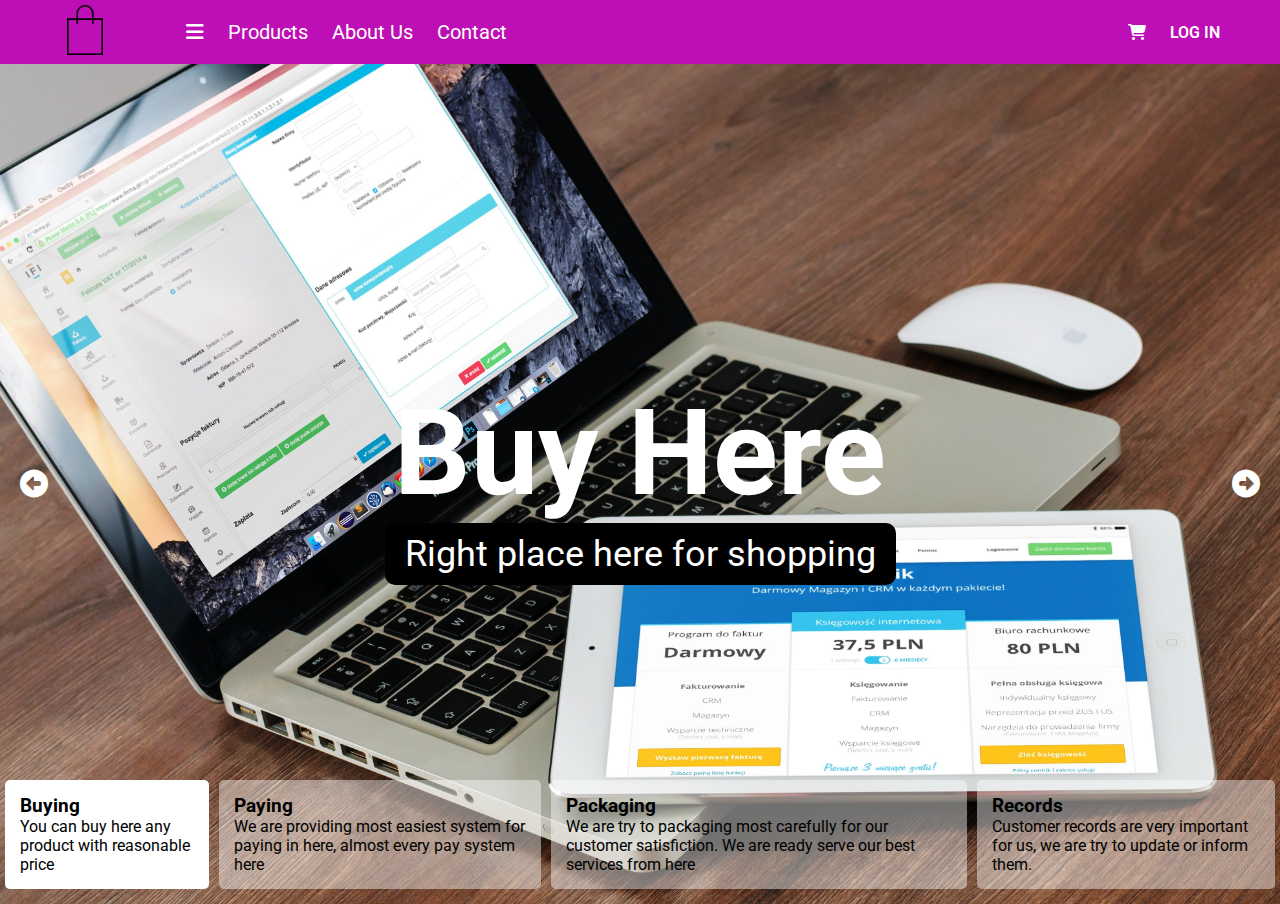
==== 01_eCommerce/index.html @ 6dfb41c2 "Again try to work with login and register page. It's not going to final stage what do you want" ====
<!DOCTYPE html>
<html lang="en">
<head>
    <meta charset="UTF-8">
    <meta name="viewport" content="width=device-width, initial-scale=1.0">
    <title>eCommerse Products Buy & Sell Platform | HTML Template Design </title>

    <!-- Favicon Icon setup -->
    <link rel="shortcut icon" href="./assets/img/favicon.ico" type="image/x-icon">

    <!-- Font Awesome version 6 CDN link -->
    <link rel="stylesheet" href="https://cdnjs.cloudflare.com/ajax/libs/font-awesome/6.1.1/css/all.min.css" />

    <!-- Google Fonts Link Roboto | poppins | Montserrat-->
    <link href="https://fonts.googleapis.com/css2?family=Montserrat:wght@500;600;700&family=Poppins:wght@500;600;700&family=Roboto:wght@500;700&display=swap" rel="stylesheet"> 

    <!-- Custom Css link -->
    <link rel="stylesheet" href="./assets/css/style.css">
</head>
<body>
    
    <!-- Header Section Start -->
    <section class="header">
        <div class="header-inner container">
            <div class="logo">
                <a href="#">
                    <img src="./assets/img/logo.png" alt=""> 
                </a>
            </div>
            <div class="menu">
                <nav>
                    <a href="#">
                        <i class="fa-solid fa-bars" onclick="cat()"></i>
                        <ul class="bar-menu">
                            <li><a href="#">Products</a></li>
                            <li><a href="#">Products</a></li>
                            <li><a href="#">Products</a></li>
                            <li><a href="#">Products</a></li>
                            <li><a href="#">Products</a></li>
                            <li><a href="#">Products</a></li>
                            <li><a href="#">Products</a></li>
                        </ul>
                    </a>
                    <a href="#">Products</a>
                    <a href="#">About Us</a>
                    <a href="#">Contact</a>
                </nav>
            </div>
            <div class="header-btn">
                <a href="#">
                    <i class="fa-solid fa-shopping-cart"></i>
                </a>
                <a href="./pages/login.html" class="log">Log in</a>
            </div>
        </div>
        
    </section>
    <!-- Header Section End -->

    <!-- Slide Section Start -->
    <section class="slide">
        <div class="slider">
            <div class="slider-item active" style="background-image: url(./assets/img/slide1.jpg);">
                <h1>Buy Here</h1>
                <p>Right place here for shopping</p>
            </div>
            <div class="slider-item" style="background-image: url(./assets/img/slide2.jpg);">
                <h1>Pay <br> Comfortly</h1>
                <p>Right place here for shopping</p>
            </div>
            <div class="slider-item" style="background-image: url(./assets/img/slide3.jpg);">
                <h1>Proper <br> Packaging</h1>
                <p>Right place here for shopping</p>
            </div>
            <div class="slider-item" style="background-image: url(./assets/img/slide4.jpg);">
                <h1>Customer <br> Records</h1>
                <p>Right place here for shopping</p>
            </div>
        </div>
        <div class="slider-order">
            <i class="fa-solid fa-arrow-alt-circle-left slide-pre"></i>
            <i class="fa-solid fa-arrow-alt-circle-right slide-next"></i>
        </div> 
        <div class="slider-info">
            <div class="slider-info-item">
                <h3>Buying</h3>
                <p>You can buy here any product with reasonable price</p>
            </div>
            <div class="slider-info-item">
                <h3>Paying</h3>
                <p>We are providing most easiest system for paying in here, almost every pay system here</p>
            </div>
            <div class="slider-info-item">
                <h3>Packaging</h3>
                <p>We are try to packaging most carefully for our customer satisfiction. We are ready serve our best services from here</p>
            </div>
            <div class="slider-info-item">
                <h3>Records</h3>
                <p>Customer records are very important for us, we are try to update or inform them.</p>
            </div>
        </div>
    </section>
    <!-- Slide Section End -->


    <!-- Custome JavaScript link -->
    <script src="./assets/js/index.js"></script>
    <!-- <script src="./assets/js/login.js"></script> -->
    
</body>
</html>
---- 01_eCommerce/assets/css/style.css ----
/* Style Indexing */
/*
    01. Default & common
    02. Header
    03. Slide
    04. Services
    05. About
    06. Upcoming Work
    07. Gallary
    08. Testimonial
    09. Contact
    10. Footer
 */

 /* 01. Default & Common */
 *{
    margin: 0;
    padding: 0;
    box-sizing: border-box;
    text-decoration: none;
    font-family: 'Montserrat', sans-serif;
    font-family: 'Poppins', sans-serif;
    font-family: 'Roboto', sans-serif;
 }
 .container{
    max-width: 1160px;
    margin: 0 auto;
 }
 .container-full{
    max-width: 100%;
 }
 img{
    max-width: 100%;
 }
 :root{
    --bgColor: rgb(190, 14, 181);
    --textColor: #ffffff;
    --textHoverColor: #ffffff50;

    --btnHoverBGColor: #fff;
    --btnHoverTextColor: #000;
    --btnBorderColor: #fff;
 }
 body{
   position: relative;
 }
 /* 02. Header */
 .header{
   background: var(--bgColor);
   padding: 5px 0;
 }
 .header-inner{
   margin: 0 auto;
   display: flex;
   justify-content: space-between;
   align-items: center;
 }
 .header-inner .logo{
   flex-basis: 10%;
 }
 .header-inner.logo a{}
 .header-inner .logo a img{
   width: 50px;
   height: auto;
 }

 .header-inner .menu{
   flex-basis: 70%;
 }
 .header-inner .menu nav{}
 .header-inner .menu nav a{
   display: inline-block;
   padding: 0 10px;
   font-size: 20px;
   color: var(--textColor);
   transition: 0.4s;
 }
 .header-inner .menu nav a:hover{
  color: var(--textHoverColor);
}


.bar-menu{
   position: absolute;
   top: 62.5px;
   left: 0;
   width: 300px;
   height: 93vh;
   background: rgba(255, 255, 0, 0.247);
   display: none;
 }

 .bar-menu li{
   display: block;
   list-style: none;
   padding: 10px 20px;
 }

.bar-menu li a{
   display: inline-block;
   color: #000!important;
   padding: 0!important;
   transition: 0.4s;
 }
 .bar-menu li a:hover{
  color: #00000040!important;
}

 .header-inner .header-btn{
   flex-basis: 20%;
   text-align: right;
 }
 .header-inner .header-btn a{
   color: var(--textColor);
 }
 .log{
   display: inline-block;
   text-transform: uppercase;
   font-weight: 600;
   padding-left: 20px;
   color: var(--textColor);
   transition: 0.4s;
 }
 .log:hover{
   color: var(--textHoverColor);
 }


 /* 03. Slide */
 .slide{
  width: 100%;
  overflow: hidden;
  position: relative;
 }
 .slider{
  display: flex;
  transition: transform 0.6s ease-in-out;
 }
 .slider-item{
  flex: 0 0 100%;
  height: 93.3vh;
  background-position: center;
  background-repeat: no-repeat;
  background-size: cover;
  display: flex;
  justify-content: center;
  align-items: center;
  flex-direction: column;
  color: var(--textColor);
 }
 .slider-item.active{
  transform: translateX(0px);
 }

 .slider-item h1{
  font-size: 120px;
 }
 .slider-item p{
  font-size: 36px;
  background: var(--btnHoverTextColor);
  padding: 10px 20px;
  border-radius: 10px;
 }

 .slider-order{
  position: absolute;
  top: 0;
  left: 0;
  width: 100%;
  height: 100%;
  display: flex;
  justify-content: space-between;
  align-items: center;
 }
 .slider-order .slide-pre,
 .slide-next{
  font-size: 28px;
  color: var(--textColor);
  padding: 20px;
  z-index: 999;
  cursor: pointer;
 }

 .slider-info{
  position: absolute;
  bottom: 10px;
  right: 0;
  display: flex;
 }
 .slider-info-item{
  background: #ffffff70;
  margin: 5px;
  padding: 15px;
  border-radius: 5px;
 }
 .slider-info-item.active{
  background: #fff;
 }
 .slider-info-item h3{}
 .slider-info-item p{}
 /* 04. Services */
 /* 05. About */
 /* 06. Upcoming Work */
 /* 07. Gallary */
 /* 08. Testimonial */
 /* 09. Contact */
 /* 10. Header */
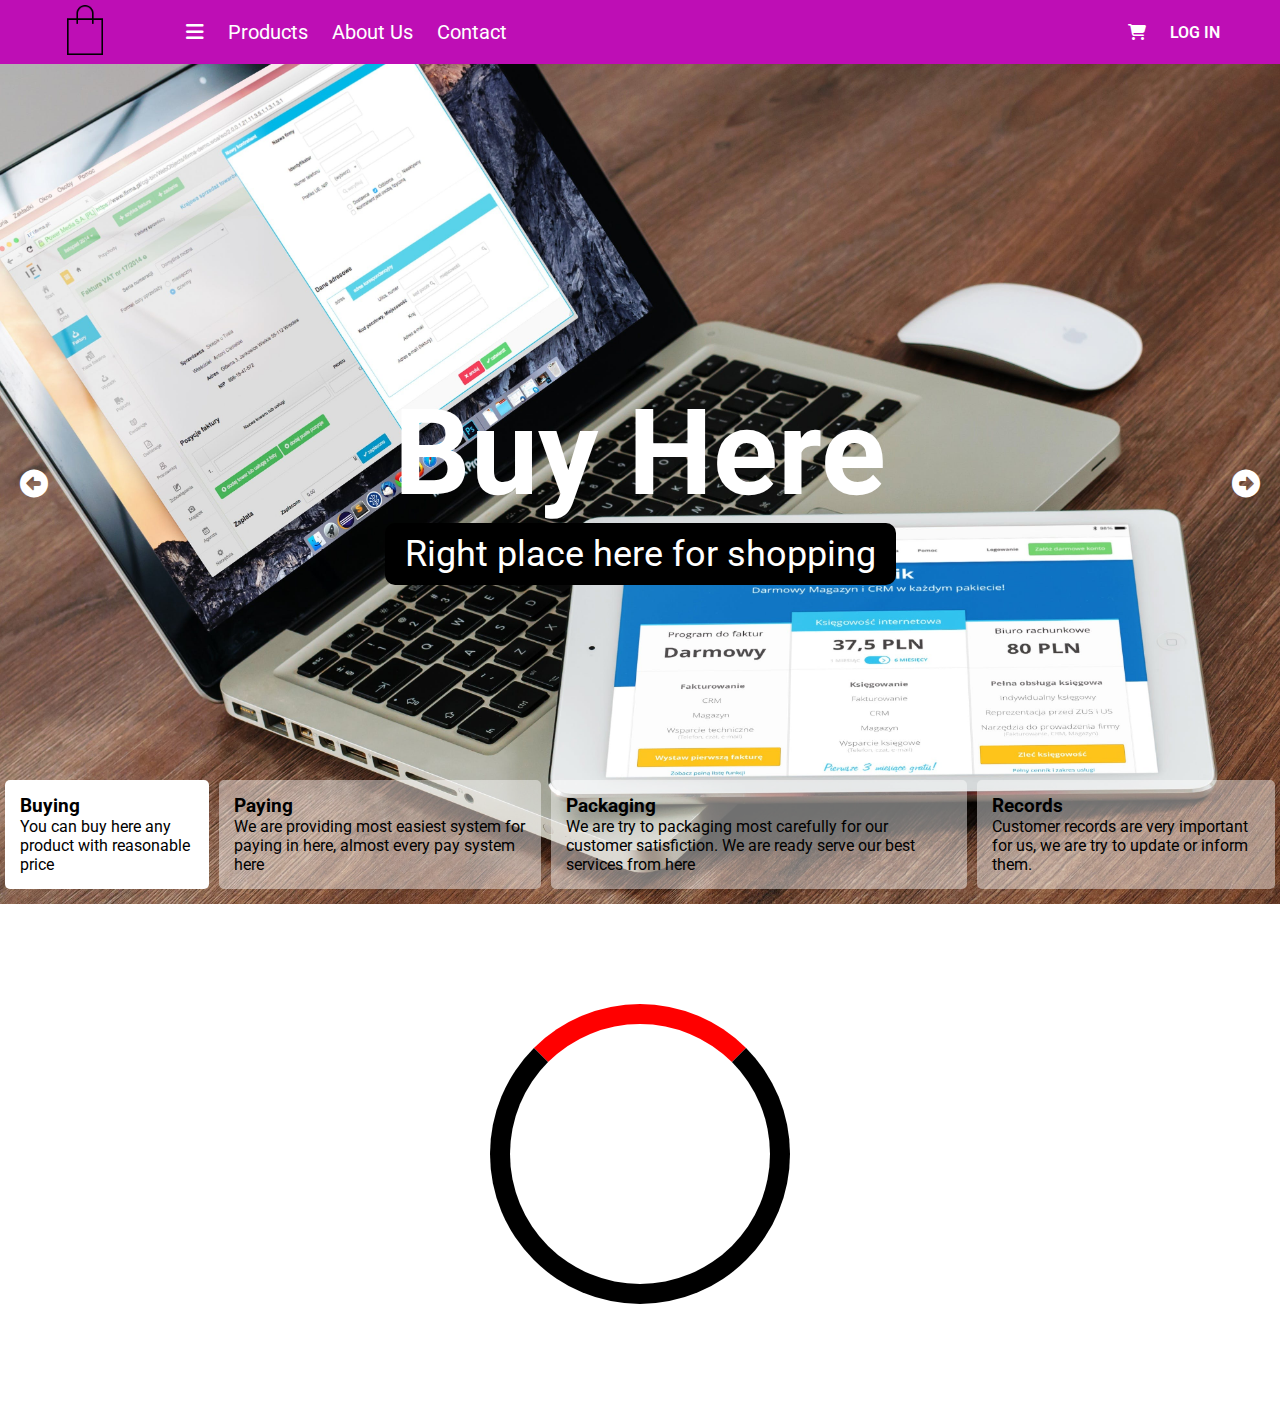
==== commit 8691d21f: "Worked with inner nav menu design and functionality" ====
--- a/01_eCommerce/index.html
+++ b/01_eCommerce/index.html
@@ -32,13 +32,90 @@
                     <a href="#">
                         <i class="fa-solid fa-bars" onclick="cat()"></i>
                         <ul class="bar-menu">
-                            <li><a href="#">Products</a></li>
-                            <li><a href="#">Products</a></li>
-                            <li><a href="#">Products</a></li>
-                            <li><a href="#">Products</a></li>
-                            <li><a href="#">Products</a></li>
-                            <li><a href="#">Products</a></li>
-                            <li><a href="#">Products</a></li>
+                            <li><a href="#">Electronics <i class="fa-solid fa-arrow-right"></i>
+                                <div class="inner-bar-menu">
+                                    <div class="inner-bar-item">
+                                        <h2>Heading 2</h2>
+                                        <a href="#">Item1</a>
+                                        <a href="#">Item2</a>
+                                        <a href="#">Item3</a>
+                                    </div>
+
+                                    <div class="inner-bar-item">
+                                        <h2>Heading 2</h2>
+                                        <a href="#">Item1</a>
+                                        <a href="#">Item2</a>
+                                        <a href="#">Item3</a>
+                                    </div>
+
+                                    <div class="inner-bar-item">
+                                        <h2>Heading 2</h2>
+                                        <a href="#">Item1</a>
+                                        <a href="#">Item2</a>
+                                        <a href="#">Item3</a>
+                                    </div>
+                                </div>
+                            </a></li>
+                            <li><a href="#">Foods <i class="fa-solid fa-arrow-right"></i>
+                                <div class="inner-bar-menu">
+                                    <div class="inner-bar-item">
+                                        <h2>Food 2</h2>
+                                        <a href="#">Item1</a>
+                                        <a href="#">Item2</a>
+                                        <a href="#">Item3</a>
+                                    </div>
+                                </div>
+                            </a></li>
+                            <li><a href="#">Kitchens <i class="fa-solid fa-arrow-right"></i>
+                                <div class="inner-bar-menu">
+                                    <div class="inner-bar-item">
+                                        <h2>Kitchens 2</h2>
+                                        <a href="#">Item1</a>
+                                        <a href="#">Item2</a>
+                                        <a href="#">Item3</a>
+                                    </div>
+                                </div>
+                            </a></li>
+                            <li><a href="#">Cloths <i class="fa-solid fa-arrow-right"></i>
+                                <div class="inner-bar-menu">
+                                    <div class="inner-bar-item">
+                                        <h2>Cloths 2</h2>
+                                        <a href="#">Item1</a>
+                                        <a href="#">Item2</a>
+                                        <a href="#">Item3</a>
+                                    </div>
+                                </div>
+                            </a></li>
+                            <li><a href="#">Tools <i class="fa-solid fa-arrow-right"></i>
+                                <div class="inner-bar-menu">
+                                    <div class="inner-bar-item">
+                                        <h2>Tools 2</h2>
+                                        <a href="#">Item1</a>
+                                        <a href="#">Item2</a>
+                                        <a href="#">Item3</a>
+                                    </div>
+                                </div>
+                            </a></li>
+                            <li><a href="#">Vehicle <i class="fa-solid fa-arrow-right"></i>
+                                <div class="inner-bar-menu">
+                                    <div class="inner-bar-item">
+                                        <h2>Vehicle 2</h2>
+                                        <a href="#">Item1</a>
+                                        <a href="#">Item2</a>
+                                        <a href="#">Item3</a>
+                                    </div>
+                                </div>
+                            </a></li>
+                            <li><a href="#">Toys <i class="fa-solid fa-arrow-right"></i>
+                                <div class="inner-bar-menu">
+                                    <div class="inner-bar-item">
+                                        <h2>Toys 2</h2>
+                                        <a href="#">Item1</a>
+                                        <a href="#">Item2</a>
+                                        <a href="#">Item3</a>
+                                    </div>
+                                </div>
+                            </a></li>
                         </ul>
                     </a>
                     <a href="#">Products</a>
@@ -102,6 +179,15 @@
     </section>
     <!-- Slide Section End -->
 
+    <!-- Services Section Start -->
+    <!-- Services Section End -->
+
+    <!-- About Section Start -->
+    <section class="about">
+        <div class="circle"></div>
+    </section>
+    <!-- About Section End -->
+
 
     <!-- Custome JavaScript link -->
     <script src="./assets/js/index.js"></script>
--- a/01_eCommerce/assets/css/style.css
+++ b/01_eCommerce/assets/css/style.css
@@ -84,9 +84,9 @@
    position: absolute;
    top: 62.5px;
    left: 0;
-   width: 300px;
+   width: 200px;
    height: 93vh;
-   background: rgba(255, 255, 0, 0.247);
+   background: rgba(255, 255, 0, 0.514);
    display: none;
  }
 
@@ -105,6 +105,40 @@
  .bar-menu li a:hover{
   color: #00000040!important;
 }
+.bar-menu li a i{
+  transition: 0.6s;
+}
+.bar-menu li a:hover i{
+  transform: translateX(10px);
+}
+
+/* Inner Bar Menu Categories Start */
+.inner-bar-menu{
+  position: absolute;
+  top: 0px;
+  left:200px;
+  width: 300%;
+  background: #ffffff;
+  display: none;
+  justify-content: space-between;
+  padding: 50px;
+}
+.inner-bar-menu.active{
+  display: flex;
+}
+.inner-bar-item{
+  flex: 0 0 30%;
+  display: flex;
+  flex-direction: column;
+}
+.inner-bar-item h2{
+  font-size: 1.5rem;
+}
+.inner-bar-item a{
+  display: inline-block;
+  font-size: 4px;
+}
+/* Inner Bar Menu Categories End*/
 
  .header-inner .header-btn{
    flex-basis: 20%;
@@ -200,6 +234,29 @@
  .slider-info-item p{}
  /* 04. Services */
  /* 05. About */
+ .about{
+  max-width: 1160px;
+  margin: 0 auto;
+  height: 500px;
+  display: flex;
+  justify-content: center;
+  align-items: center;
+ }
+ .circle{
+  width: 300px;
+  height: 300px;
+  border-radius: 50%;
+  border: 20px solid;
+  border-top-color: red;
+  animation: rotate 10s 10s infinite;
+  transition: all ease 0.4s;
+ }
+
+ @keyframes rotate {
+  100%{
+    rotate: 360deg;
+  }
+ }
  /* 06. Upcoming Work */
  /* 07. Gallary */
  /* 08. Testimonial */
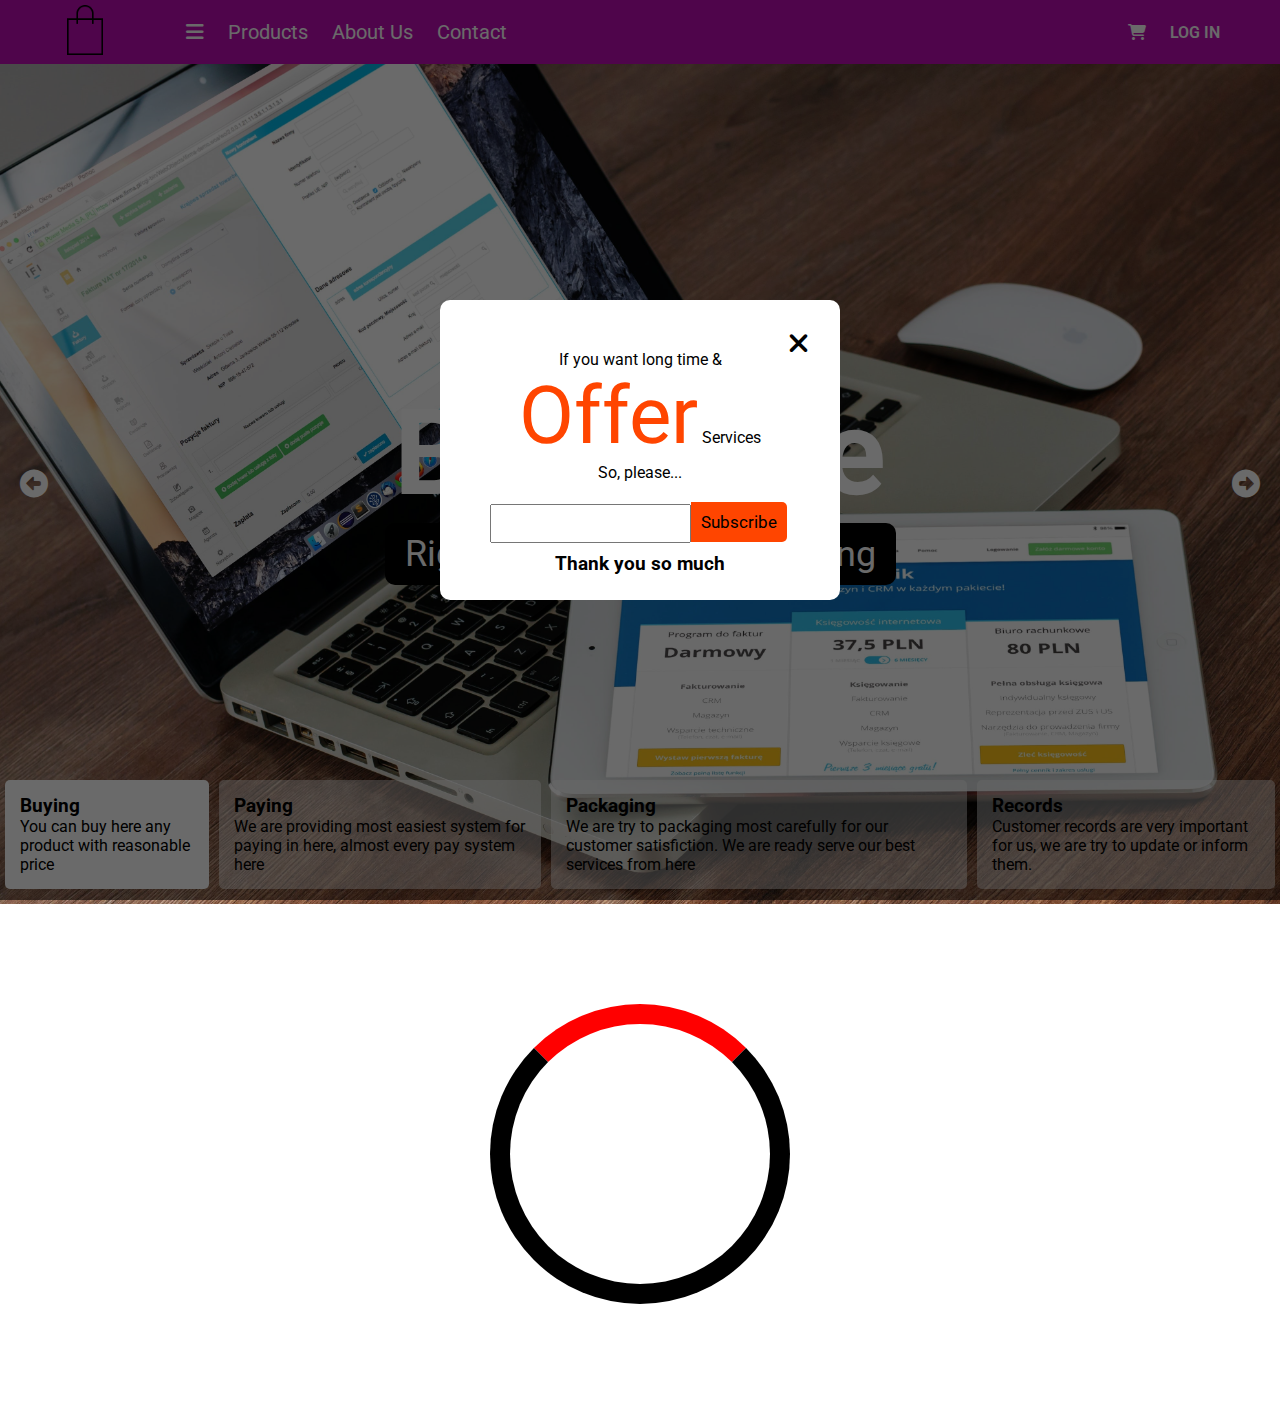
==== commit 4bd04440: "Worked with body hover effect design and add functionality" ====
--- a/01_eCommerce/index.html
+++ b/01_eCommerce/index.html
@@ -17,7 +17,7 @@
     <!-- Custom Css link -->
     <link rel="stylesheet" href="./assets/css/style.css">
 </head>
-<body>
+<body onload="scrollBody()">
     
     <!-- Header Section Start -->
     <section class="header">
@@ -134,6 +134,17 @@
     </section>
     <!-- Header Section End -->
 
+    <!-- Body Scroll Hover section Start -->
+    <div class="scroll-hover">
+        <div class="scroll-inner">
+            <i class="fa-solid fa-xmark hover-close"></i>
+            <p>If you want long time & <span>Offer</span> Services <br>So, please...</p>
+            <input type="email" name="" id=""><input id="subs" type="submit" value="Subscribe">
+            <h3>Thank you so much</h3>
+        </div>
+    </div>
+    <!-- Body Scroll Hover section End -->
+
     <!-- Slide Section Start -->
     <section class="slide">
         <div class="slider">
--- a/01_eCommerce/assets/css/style.css
+++ b/01_eCommerce/assets/css/style.css
@@ -159,6 +159,63 @@
    color: var(--textHoverColor);
  }
 
+ /* Scroll Hover Section Start */
+ .scroll-hover{
+  position: absolute;
+  top: 0;
+  left: 0;
+  width: 100%;
+  height: 100vh;
+  background: #00000095;
+  z-index: 999;
+  display: flex;
+  justify-content: center;
+  align-items: center;
+  display: none;
+ }
+ .scroll-inner{
+  width: 400px;
+  height: 300px;
+  background-color: #fff;
+  border-radius: 10px;
+  padding: 50px;
+  position: relative;
+ }
+
+ .scroll-inner .hover-close{
+  position: absolute;
+  top: 30px;
+  right: 30px;
+  font-size: 28px;
+  transition: scale ease 0.2s;
+ }
+ .scroll-inner .hover-close:active{
+  scale: 0.6;
+ }
+
+ .scroll-inner p{
+  text-align: center;
+  margin-bottom: 20px;
+ }
+ .scroll-inner p span{
+  color: orangered;
+  font-size: 80px;
+ }
+ .scroll-inner input{
+  padding: 10px;
+ }
+ .scroll-inner #subs{
+  background: orangered;
+  border-radius: 0 5px 5px 0 ;
+  border: none;
+  font-size: 17px;
+ }
+ .scroll-inner h3{
+  text-align: center;
+  padding: 10px 0;
+ }
+
+ /* Scroll Hover Section End */
 
  /* 03. Slide */
  .slide{
@@ -211,7 +268,7 @@
   font-size: 28px;
   color: var(--textColor);
   padding: 20px;
-  z-index: 999;
+  z-index: 10;
   cursor: pointer;
  }
 
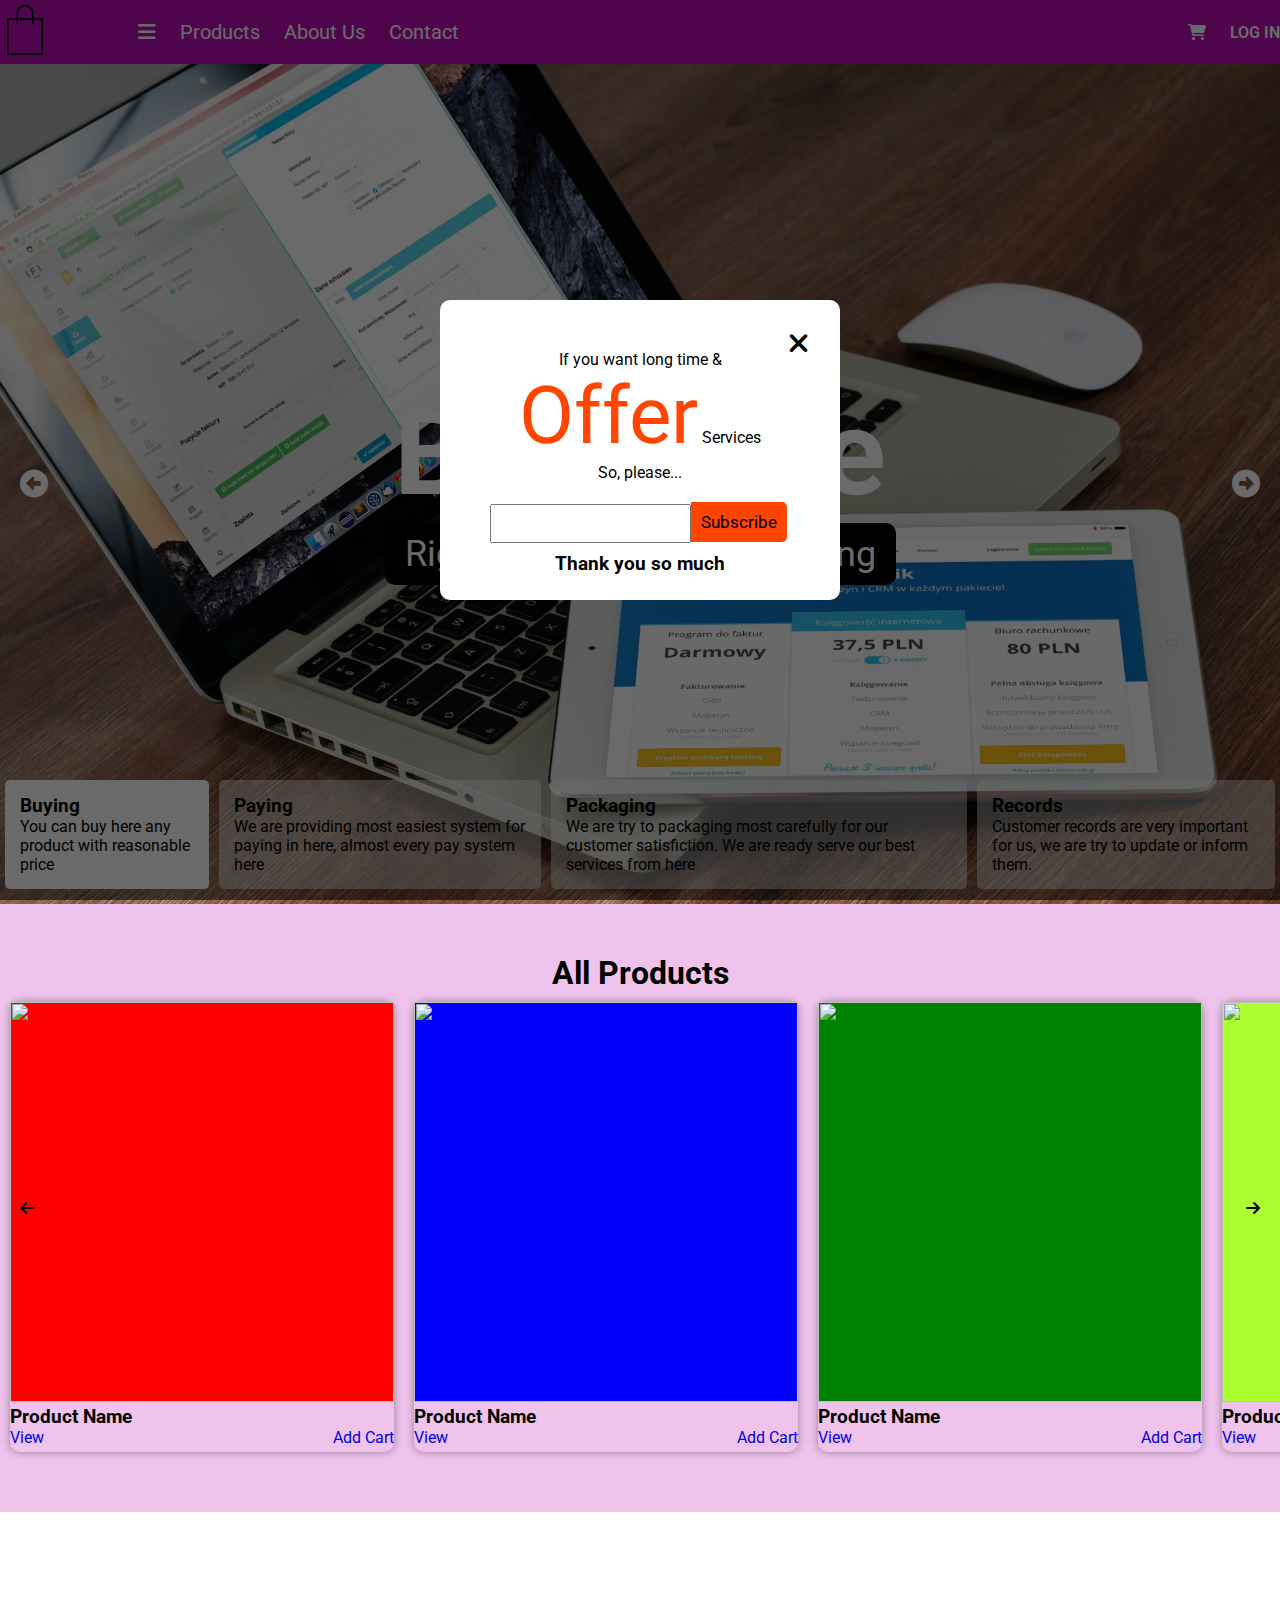
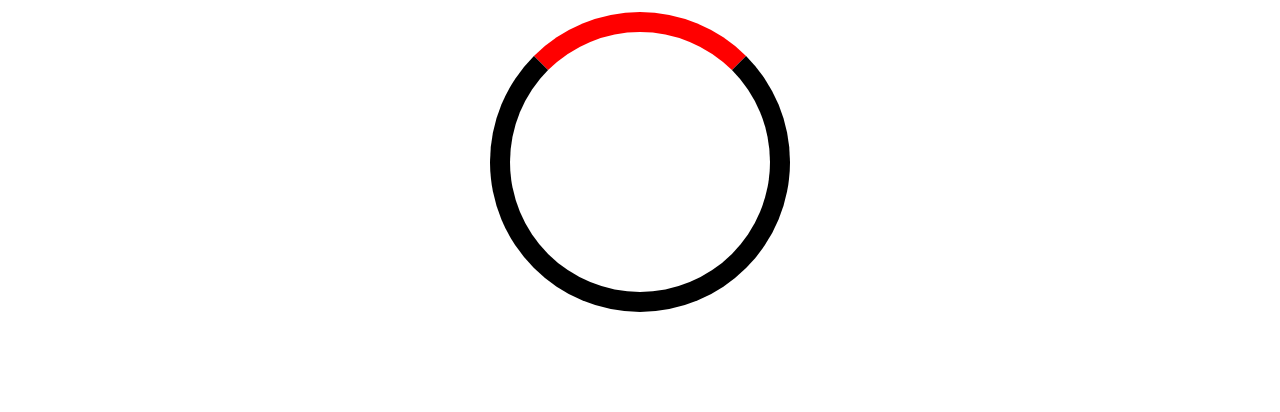
==== commit 260e5190: "Product slide making, design and functionality work done" ====
--- a/01_eCommerce/index.html
+++ b/01_eCommerce/index.html
@@ -1,8 +1,8 @@
 <!DOCTYPE html>
 <html lang="en">
-<head>
+<head> 
     <meta charset="UTF-8">
-    <meta name="viewport" content="width=device-width, initial-scale=1.0">
+    <meta name="viewport"  content="width=device-width, initial-scale=1.0">
     <title>eCommerse Products Buy & Sell Platform | HTML Template Design </title>
 
     <!-- Favicon Icon setup -->
@@ -190,8 +190,181 @@
     </section>
     <!-- Slide Section End -->
 
-    <!-- Services Section Start -->
-    <!-- Services Section End -->
+    <!-- Products Section Start -->
+    <section class="products">
+        <div class="container">
+            <div class="product-inner">
+                <h1>All Products</h1>
+                <div class="pro-items">
+                    <div class="pro-item">
+                        <img style="background-color: red;" src="#" alt="">
+                        <div class="pro-content">
+                            <h3>Product Name</h3>
+                            <div class="pro-btn">
+                                <a href="#">View</a>
+                                <a href="#">Add Cart</a>
+                            </div>
+                        </div>
+                    </div>
+                    <div class="pro-item">
+                        <img style="background-color: blue;" src="#" alt="">
+                        <div class="pro-content">
+                            <h3>Product Name</h3>
+                            <div class="pro-btn">
+                                <a href="#">View</a>
+                                <a href="#">Add Cart</a>
+                            </div>
+                        </div>
+                    </div>
+                    <div class="pro-item">
+                        <img style="background-color: green;" src="#" alt="">
+                        <div class="pro-content">
+                            <h3>Product Name</h3>
+                            <div class="pro-btn">
+                                <a href="#">View</a>
+                                <a href="#">Add Cart</a>
+                            </div>
+                        </div>
+                    </div>
+                    <div class="pro-item">
+                        <img style="background-color: greenyellow;" src="#" alt="">
+                        <div class="pro-content">
+                            <h3>Product Name</h3>
+                            <div class="pro-btn">
+                                <a href="#">View</a>
+                                <a href="#">Add Cart</a>
+                            </div>
+                        </div>
+                    </div>
+                    <div class="pro-item">
+                        <img style="background-color: red;" src="#" alt="">
+                        <div class="pro-content">
+                            <h3>Product Name</h3>
+                            <div class="pro-btn">
+                                <a href="#">View</a>
+                                <a href="#">Add Cart</a>
+                            </div>
+                        </div>
+                    </div>
+                    <div class="pro-item">
+                        <img style="background-color: blue;" src="#" alt="">
+                        <div class="pro-content">
+                            <h3>Product Name</h3>
+                            <div class="pro-btn">
+                                <a href="#">View</a>
+                                <a href="#">Add Cart</a>
+                            </div>
+                        </div>
+                    </div>
+                    <div class="pro-item">
+                        <img style="background-color: green;" src="#" alt="">
+                        <div class="pro-content">
+                            <h3>Product Name</h3>
+                            <div class="pro-btn">
+                                <a href="#">View</a>
+                                <a href="#">Add Cart</a>
+                            </div>
+                        </div>
+                    </div>
+                    <div class="pro-item">
+                        <img style="background-color: greenyellow;" src="#" alt="">
+                        <div class="pro-content">
+                            <h3>Product Name</h3>
+                            <div class="pro-btn">
+                                <a href="#">View</a>
+                                <a href="#">Add Cart</a>
+                            </div>
+                        </div>
+                    </div>
+                    <div class="pro-item">
+                        <img style="background-color: red;" src="#" alt="">
+                        <div class="pro-content">
+                            <h3>Product Name</h3>
+                            <div class="pro-btn">
+                                <a href="#">View</a>
+                                <a href="#">Add Cart</a>
+                            </div>
+                        </div>
+                    </div>
+                    <div class="pro-item">
+                        <img style="background-color: blue;" src="#" alt="">
+                        <div class="pro-content">
+                            <h3>Product Name</h3>
+                            <div class="pro-btn">
+                                <a href="#">View</a>
+                                <a href="#">Add Cart</a>
+                            </div>
+                        </div>
+                    </div>
+                    <div class="pro-item">
+                        <img style="background-color: green;" src="#" alt="">
+                        <div class="pro-content">
+                            <h3>Product Name</h3>
+                            <div class="pro-btn">
+                                <a href="#">View</a>
+                                <a href="#">Add Cart</a>
+                            </div>
+                        </div>
+                    </div>
+                    <div class="pro-item">
+                        <img style="background-color: greenyellow;" src="#" alt="">
+                        <div class="pro-content">
+                            <h3>Product Name</h3>
+                            <div class="pro-btn">
+                                <a href="#">View</a>
+                                <a href="#">Add Cart</a>
+                            </div>
+                        </div>
+                    </div>
+                    <div class="pro-item">
+                        <img style="background-color: red;" src="#" alt="">
+                        <div class="pro-content">
+                            <h3>Product Name</h3>
+                            <div class="pro-btn">
+                                <a href="#">View</a>
+                                <a href="#">Add Cart</a>
+                            </div>
+                        </div>
+                    </div>
+                    <div class="pro-item">
+                        <img style="background-color: blue;" src="#" alt="">
+                        <div class="pro-content">
+                            <h3>Product Name</h3>
+                            <div class="pro-btn">
+                                <a href="#">View</a>
+                                <a href="#">Add Cart</a>
+                            </div>
+                        </div>
+                    </div>
+                    <div class="pro-item">
+                        <img style="background-color: green;" src="#" alt="">
+                        <div class="pro-content">
+                            <h3>Product Name</h3>
+                            <div class="pro-btn">
+                                <a href="#">View</a>
+                                <a href="#">Add Cart</a>
+                            </div>
+                        </div>
+                    </div>
+                    <div class="pro-item">
+                        <img style="background-color: greenyellow;" src="#" alt="">
+                        <div class="pro-content">
+                            <h3>Product Name</h3>
+                            <div class="pro-btn">
+                                <a href="#">View</a>
+                                <a href="#">Add Cart</a>
+                            </div>
+                        </div>
+                    </div>
+                </div>
+                <div class="pro-order">
+                    <i class="fa-solid fa-arrow-left pro-left"></i>
+                    <i class="fa-solid fa-arrow-right pro-right"></i>
+                </div>
+            </div>
+        </div>
+    </section>
+    <!-- Products Section End -->
 
     <!-- About Section Start -->
     <section class="about">
--- a/01_eCommerce/assets/css/style.css
+++ b/01_eCommerce/assets/css/style.css
@@ -289,7 +289,66 @@
  }
  .slider-info-item h3{}
  .slider-info-item p{}
- /* 04. Services */
+ 
+ /* 04. Products */
+
+ .products{
+  background-color: #be0eb540;
+  padding: 50px 0;
+  position: relative;
+ }
+ .container{
+  max-width: 1460px;
+  overflow: hidden;
+ }
+ .product-inner{}
+ .product-inner h1{
+  text-align: center;
+ }
+ .pro-items{
+  display: flex;
+  transition: transform 0.6s ease-in-out;
+ }
+ .pro-item{
+  flex: 0 0 30%;
+  margin: 10px;
+  width: 300px;
+  height: 450px;
+  box-shadow: 0 0 8px #00000060;
+  border-radius: 10px;
+ }
+ .pro-item.active{
+  transform: translateX(0);
+ }
+ .pro-item img{
+  width: 100%;
+  height: 400px;
+ }
+ .pro-content{}
+ .pro-content h3{}
+
+ .pro-btn{
+  display: flex;
+  justify-content: space-between;
+ }
+ .pro-btn a{}
+
+ .pro-order{
+  position: absolute;
+  top: 0;
+  left: 0;
+  width: 100%;
+  height: 100%;
+  display: flex;
+  justify-content: space-between;
+  align-items: center;
+ }
+ .pro-left,
+ .pro-right{
+  margin: 20px;
+  cursor: pointer;
+ }
+
  /* 05. About */
  .about{
   max-width: 1160px;
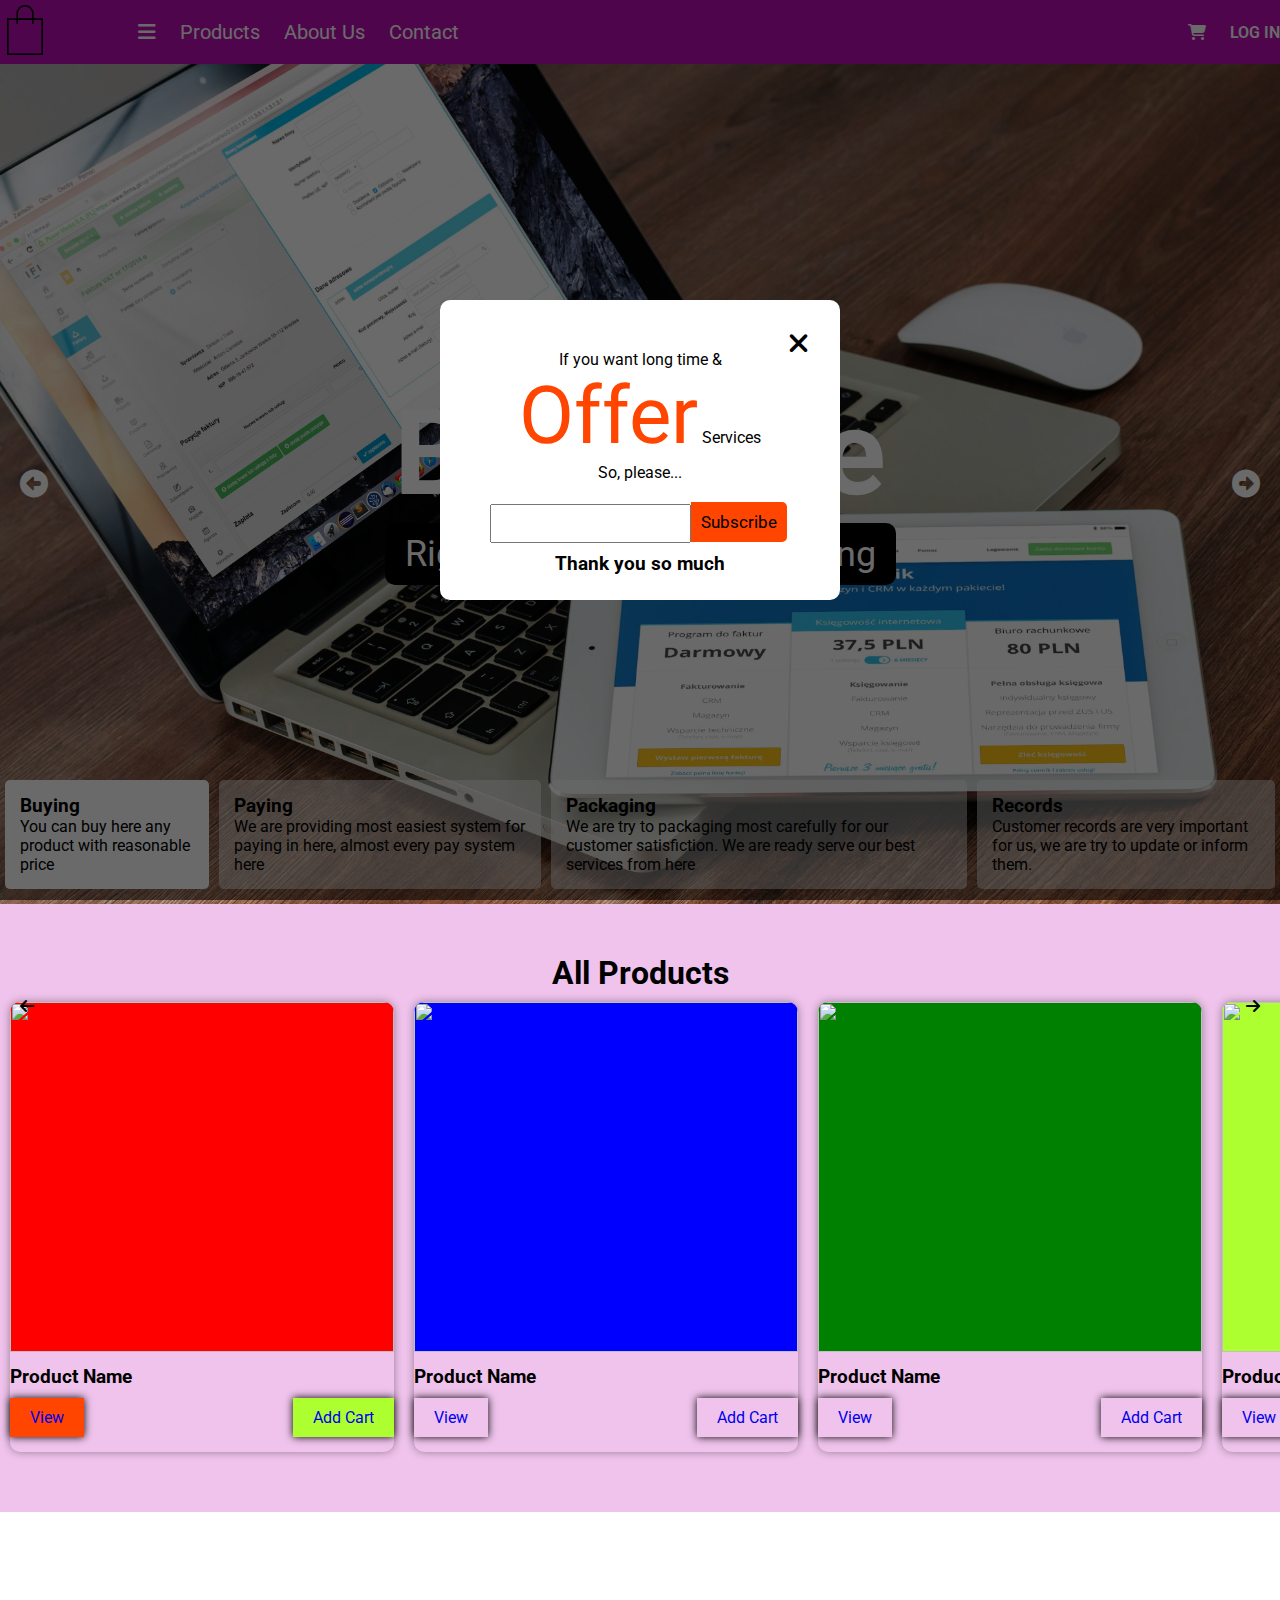
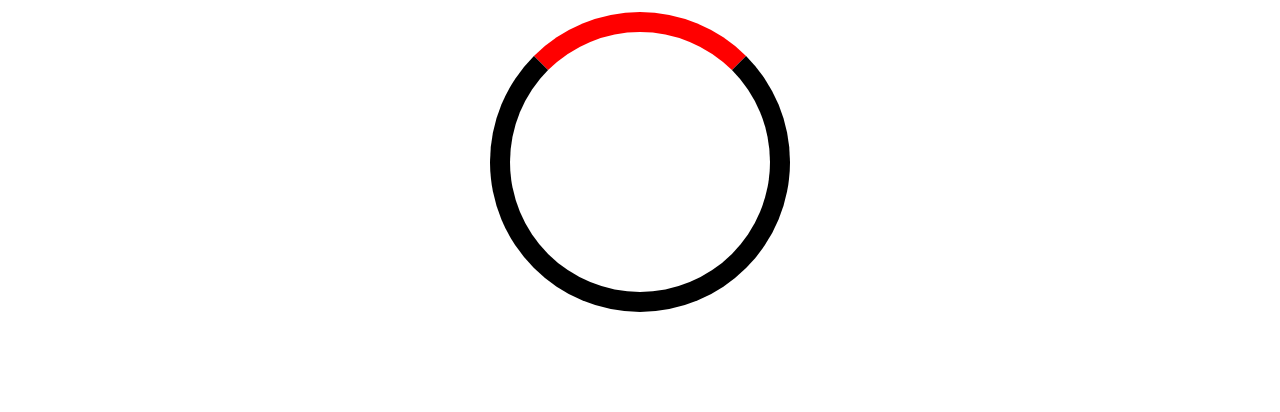
==== commit 7d38b47a: "Try to design in products view btn" ====
--- a/01_eCommerce/index.html
+++ b/01_eCommerce/index.html
@@ -196,13 +196,13 @@
             <div class="product-inner">
                 <h1>All Products</h1>
                 <div class="pro-items">
-                    <div class="pro-item">
+                    <div class="pro-item active">
                         <img style="background-color: red;" src="#" alt="">
                         <div class="pro-content">
                             <h3>Product Name</h3>
                             <div class="pro-btn">
-                                <a href="#">View</a>
-                                <a href="#">Add Cart</a>
+                                <a href="#" class="view">View</a>
+                                <a href="#" class="cart">Add Cart</a>
                             </div>
                         </div>
                     </div>
--- a/01_eCommerce/assets/css/style.css
+++ b/01_eCommerce/assets/css/style.css
@@ -295,7 +295,6 @@
  .products{
   background-color: #be0eb540;
   padding: 50px 0;
-  position: relative;
  }
  .container{
   max-width: 1460px;
@@ -308,6 +307,7 @@
  .pro-items{
   display: flex;
   transition: transform 0.6s ease-in-out;
+  position: relative;
  }
  .pro-item{
   flex: 0 0 30%;
@@ -322,16 +322,45 @@
  }
  .pro-item img{
   width: 100%;
-  height: 400px;
- }
- .pro-content{}
- .pro-content h3{}
+  height: 350px;
+  border-radius: 10px 10px 0 0;
+  border: none;
+ }
+ .pro-content{
+  padding: 10px 0;
+ }
+ .pro-content h3{
+  margin-bottom: 10px;
+ }
 
  .pro-btn{
   display: flex;
   justify-content: space-between;
  }
- .pro-btn a{}
+
+ .pro-btn a{
+  padding: 10px 20px;
+  box-shadow: 0 0 8px #000000;
+  cursor: pointer;
+  z-index: 10;
+ }
+
+ .view{
+  background: orangered;
+  cursor: pointer;
+ }
+ .view.active{
+  position: absolute;
+  top: 0;
+  left: 0;
+  width: 100%;
+  height: 100%;
+  background: #000;
+ }
+
+ .cart{
+  background: greenyellow;
+ }
 
  .pro-order{
   position: absolute;
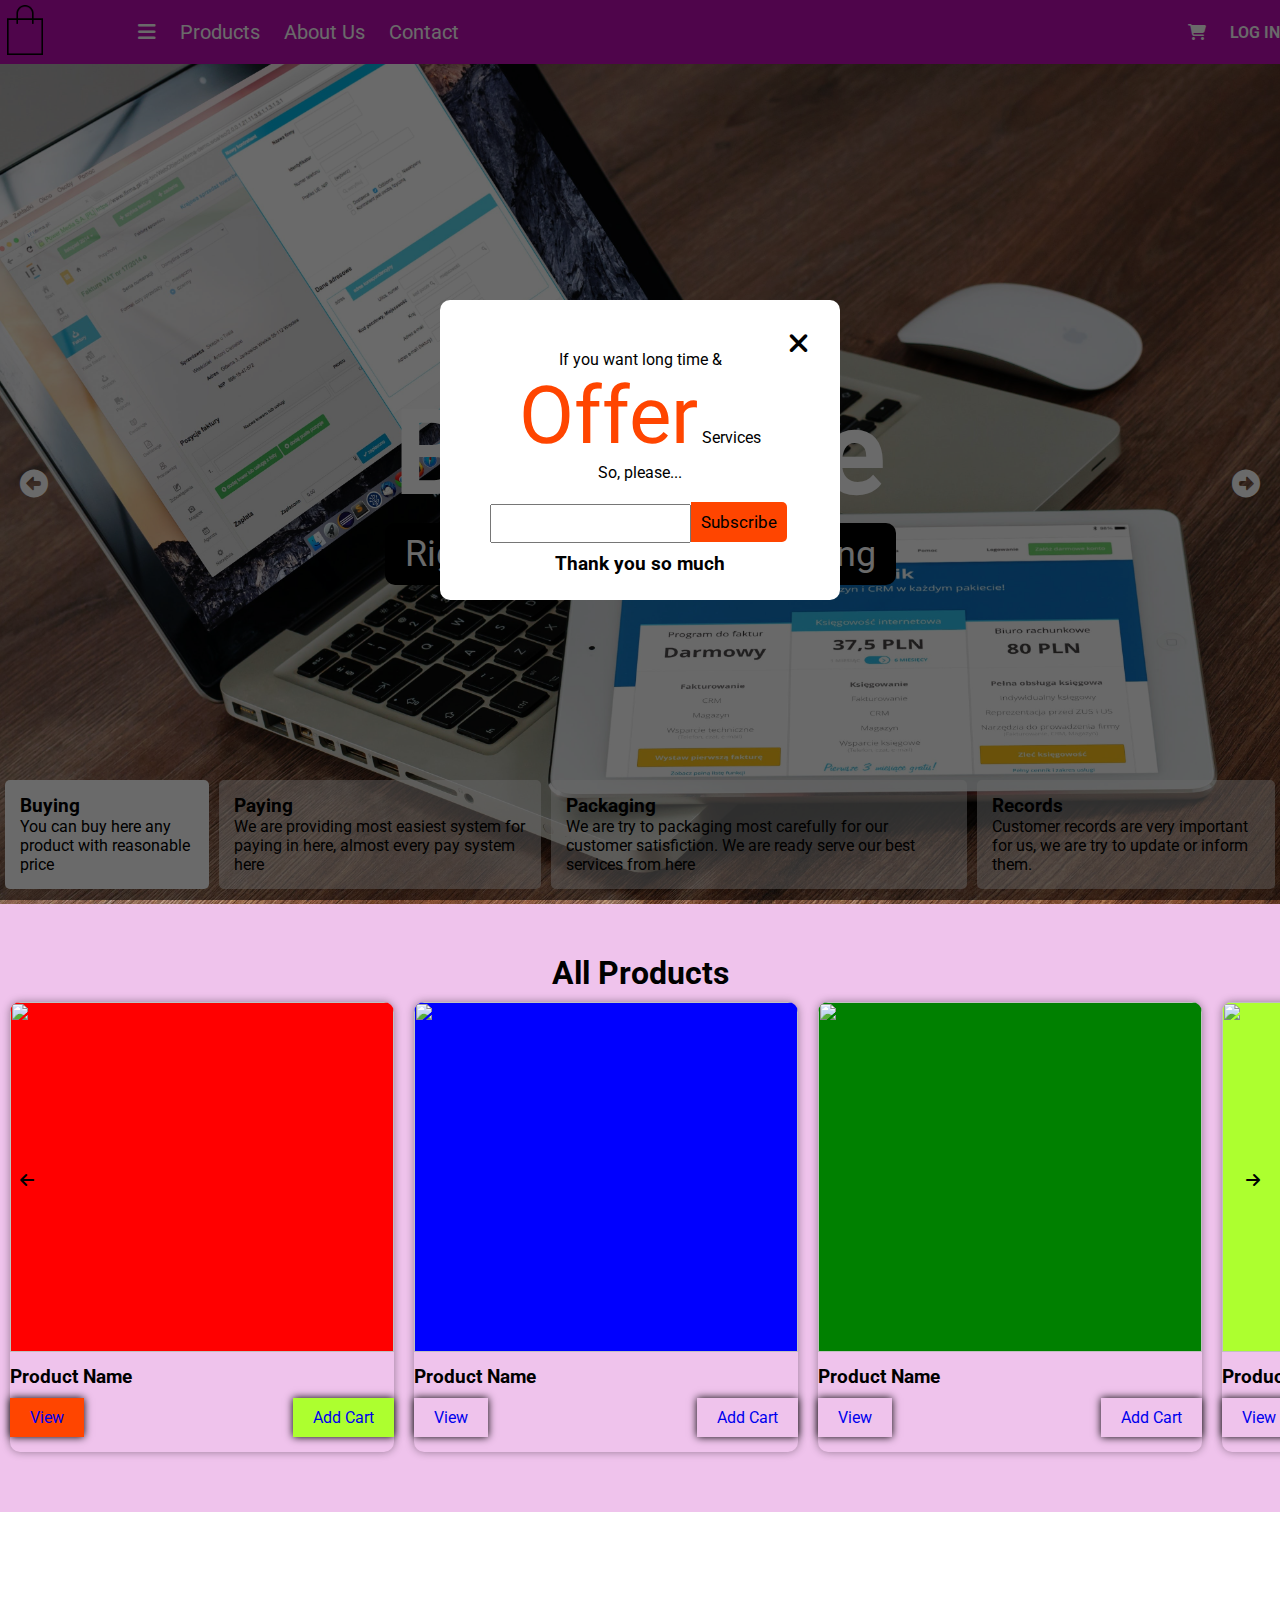
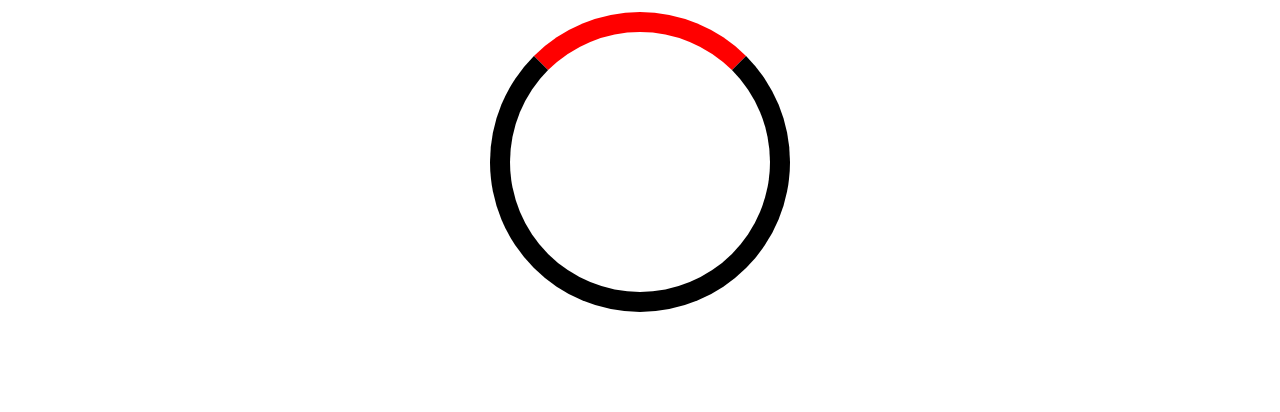
==== commit f48c0551: "Worked with products section" ====
--- a/01_eCommerce/index.html
+++ b/01_eCommerce/index.html
@@ -191,7 +191,7 @@
     <!-- Slide Section End -->
 
     <!-- Products Section Start -->
-    <section class="products">
+    <section class="products" id="pro">
         <div class="container">
             <div class="product-inner">
                 <h1>All Products</h1>
@@ -201,7 +201,7 @@
                         <div class="pro-content">
                             <h3>Product Name</h3>
                             <div class="pro-btn">
-                                <a href="#" class="view">View</a>
+                                <a href="#pro" class="view">View</a>
                                 <a href="#" class="cart">Add Cart</a>
                             </div>
                         </div>
--- a/01_eCommerce/assets/css/style.css
+++ b/01_eCommerce/assets/css/style.css
@@ -295,6 +295,7 @@
  .products{
   background-color: #be0eb540;
   padding: 50px 0;
+  position: relative;
  }
  .container{
   max-width: 1460px;
@@ -307,7 +308,6 @@
  .pro-items{
   display: flex;
   transition: transform 0.6s ease-in-out;
-  position: relative;
  }
  .pro-item{
   flex: 0 0 30%;
@@ -316,6 +316,8 @@
   height: 450px;
   box-shadow: 0 0 8px #00000060;
   border-radius: 10px;
+  /* z-index: 999; */
+  cursor: pointer;
  }
  .pro-item.active{
   transform: translateX(0);
@@ -342,35 +344,32 @@
   padding: 10px 20px;
   box-shadow: 0 0 8px #000000;
   cursor: pointer;
-  z-index: 10;
  }
 
  .view{
   background: orangered;
-  cursor: pointer;
- }
- .view.active{
+  z-index: 30;
+ }
+
+ .pro-item img.active{
+  transform: scale(6);
+  background: #000;
+  z-index: 99;
+ }
+
+ .cart{
+  background: greenyellow;
+ }
+
+ .pro-order{
   position: absolute;
   top: 0;
   left: 0;
   width: 100%;
-  height: 100%;
-  background: #000;
- }
-
- .cart{
-  background: greenyellow;
- }
-
- .pro-order{
-  position: absolute;
-  top: 0;
-  left: 0;
-  width: 100%;
-  height: 100%;
+  height: 50%;
   display: flex;
   justify-content: space-between;
-  align-items: center;
+  align-items: end;
  }
  .pro-left,
  .pro-right{
